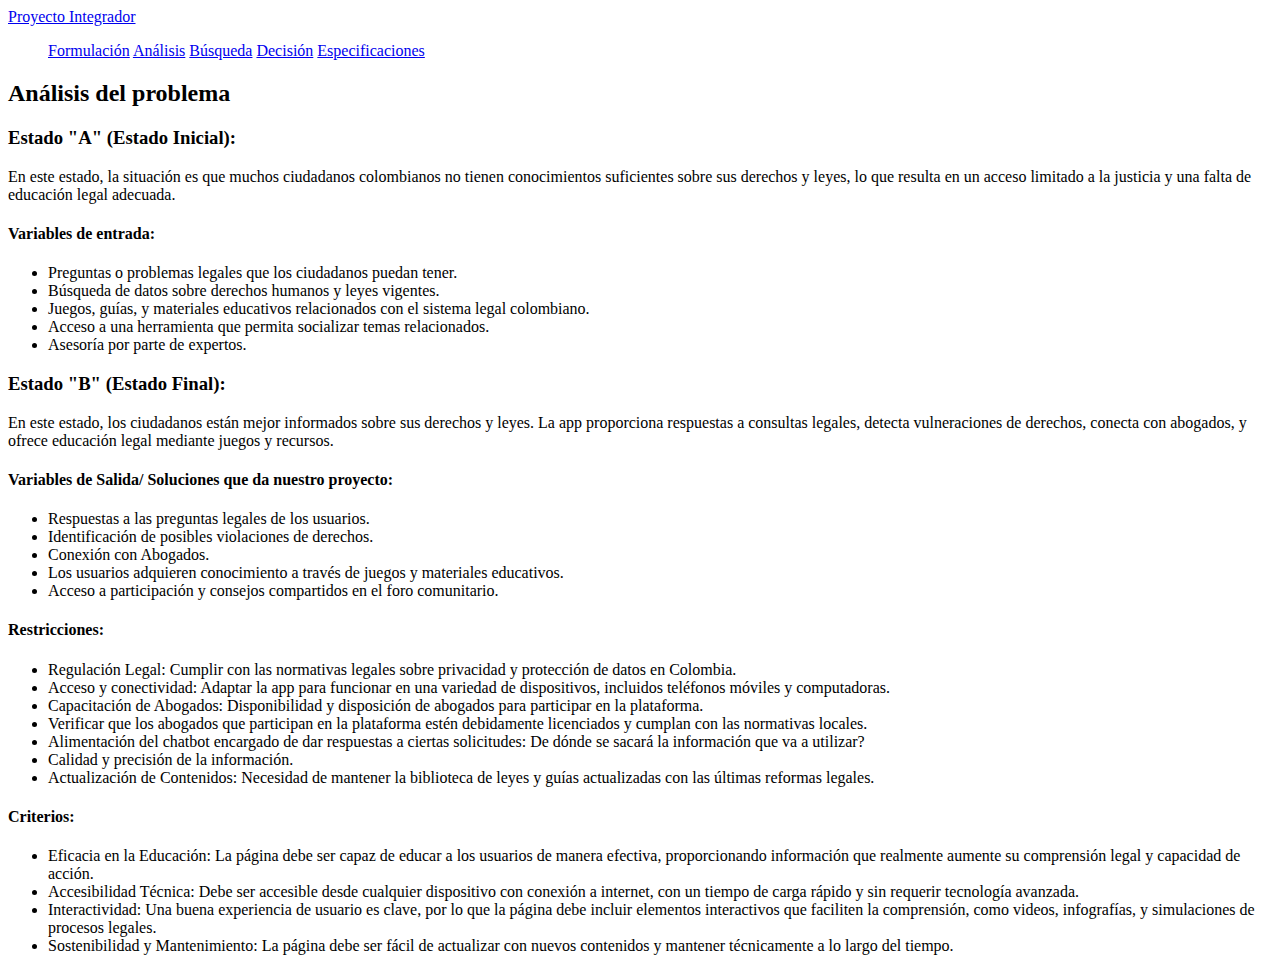
==== analisis.html @ d4f70efa "Add files via upload" ====
<!DOCTYPE html>
<html lang="es">

<head>
    <meta charset="UTF-8">
    <meta name="viewport" content="width=device-width, initial-scale=1.0">
    <title>Proyecto Integrador</title>
    <link rel="stylesheet" href="/src/styles/style.css" />
</head>

<body>
    <header>
        <div class="container">
            <a id="title" href="formulacion.html">Proyecto Integrador</a>
            <nav>
                <ul class="navbar">
                    <div>
                        <a href="formulacion.html">Formulación</a>
                        <a href="analisis.html" class="active">Análisis</a>
                        <a href="busqueda.html">Búsqueda</a>
                        <a href="decision.html">Decisión</a>
                        <a href="especificaciones.html">Especificaciones</a>
                    </div>
                </ul>
            </nav>
        </div>
    </header>
    <div class="content">
        <div class="section">
            <h2>Análisis del problema</h2>
            <h3>Estado "A" (Estado Inicial):</h3>
            <p>En este estado, la situación es que muchos ciudadanos colombianos no tienen conocimientos suficientes
                sobre sus derechos y leyes, lo que resulta en un acceso limitado a la justicia y una falta de educación
                legal adecuada.</p>
            <h4>Variables de entrada:</h4>
            <ul>
                <li>Preguntas o problemas legales que los ciudadanos puedan tener.</li>
                <li>Búsqueda de datos sobre derechos humanos y leyes vigentes.</li>
                <li>Juegos, guías, y materiales educativos relacionados con el sistema legal colombiano.</li>
                <li>Acceso a una herramienta que permita socializar temas relacionados.</li>
                <li>Asesoría por parte de expertos.</li>
            </ul>
            <h3>Estado "B" (Estado Final):</h3>
            <p>En este estado, los ciudadanos están mejor informados sobre sus derechos y leyes. La app proporciona
                respuestas a consultas legales, detecta vulneraciones de derechos, conecta con abogados, y ofrece
                educación legal mediante juegos y recursos.</p>
            <h4>Variables de Salida/ Soluciones que da nuestro proyecto:</h4>
            <ul>
                <li>Respuestas a las preguntas legales de los usuarios.</li>
                <li>Identificación de posibles violaciones de derechos.</li>
                <li>Conexión con Abogados.</li>
                <li>Los usuarios adquieren conocimiento a través de juegos y materiales educativos.</li>
                <li>Acceso a participación y consejos compartidos en el foro comunitario.</li>
            </ul>
            <h4>Restricciones:</h4>
            <ul>
                <li>Regulación Legal: Cumplir con las normativas legales sobre privacidad y protección de datos en
                    Colombia.</li>
                <li>Acceso y conectividad: Adaptar la app para funcionar en una variedad de dispositivos, incluidos
                    teléfonos móviles y computadoras.</li>
                <li>Capacitación de Abogados: Disponibilidad y disposición de abogados para participar en la plataforma.
                </li>
                <li>Verificar que los abogados que participan en la plataforma estén debidamente licenciados y cumplan
                    con las normativas locales.</li>
                <li>Alimentación del chatbot encargado de dar respuestas a ciertas solicitudes: De dónde se sacará la
                    información que va a utilizar?</li>
                <li>Calidad y precisión de la información.</li>
                <li>Actualización de Contenidos: Necesidad de mantener la biblioteca de leyes y guías actualizadas con
                    las últimas reformas legales.</li>
            </ul>
            <h4>Criterios:</h4>
            <ul>
                <li>Eficacia en la Educación: La página debe ser capaz de educar a los usuarios de manera efectiva,
                    proporcionando información que realmente aumente su comprensión legal y capacidad de acción.</li>
                <li>Accesibilidad Técnica: Debe ser accesible desde cualquier dispositivo con conexión a internet, con
                    un tiempo de carga rápido y sin requerir tecnología avanzada.</li>
                <li>Interactividad: Una buena experiencia de usuario es clave, por lo que la página debe incluir
                    elementos interactivos que faciliten la comprensión, como videos, infografías, y simulaciones de
                    procesos legales.</li>
                <li>Sostenibilidad y Mantenimiento: La página debe ser fácil de actualizar con nuevos contenidos y
                    mantener técnicamente a lo largo del tiempo.</li>
            </ul>
        </div>


</body>

</html>
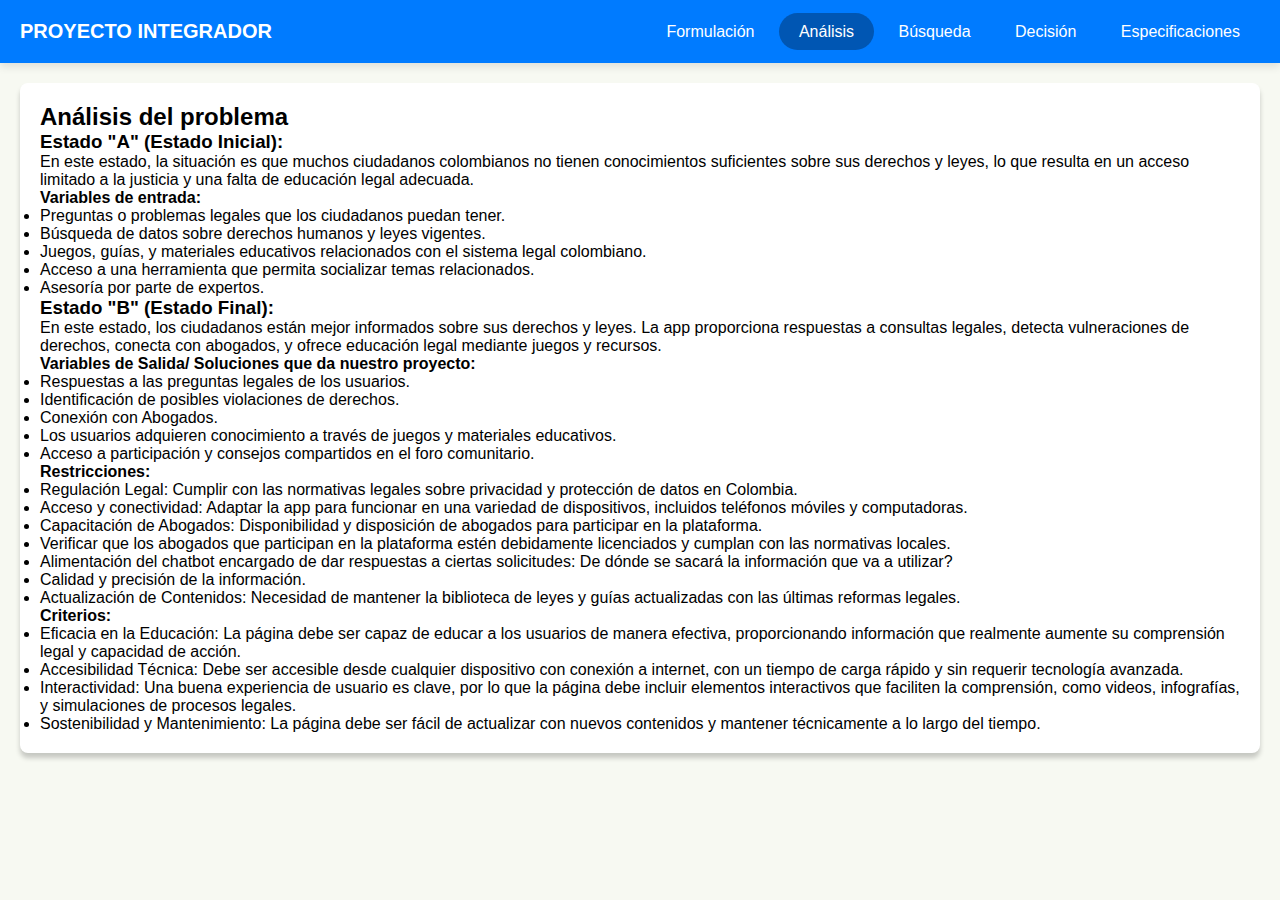
==== commit 7d0e3dcf: "Update analisis.html" ====
--- a/analisis.html
+++ b/analisis.html
@@ -5,7 +5,7 @@
     <meta charset="UTF-8">
     <meta name="viewport" content="width=device-width, initial-scale=1.0">
     <title>Proyecto Integrador</title>
-    <link rel="stylesheet" href="/src/styles/style.css" />
+    <link rel="stylesheet" href="style.css" />
 </head>
 
 <body>
@@ -85,4 +85,4 @@
 
 </body>
 
-</html>+</html>
--- a/style.css
+++ b/style.css
@@ -0,0 +1,65 @@
+/* Toda la página */
+* {
+    margin: 0;
+    padding: 0;
+    font-family: Arial, sans-serif;
+    box-sizing: border-box;
+}
+
+/* Header */
+.container {
+    background-color: #007bff;
+    display: flex;
+    align-items: center;
+    text-align: center;
+    justify-content: space-between;
+    color: white;
+    box-shadow: 0 4px 8px rgba(0, 0, 0, 0.1);
+    margin: 0 auto;
+    padding: 20px;
+}
+
+#title {
+    font-size: 20px;
+    text-align: start;
+    margin: 0;
+    text-transform: uppercase;
+    text-decoration: none;
+    color: white;
+    font-weight: 700;
+}
+
+
+ul a {
+    text-decoration: none;
+    padding: 10px 20px;
+    color: white;
+    border-radius: 20px;
+    transition: background-color 0.3s ease;
+}
+
+ul a:hover {
+    background-color: #0056b3;
+}
+
+.active {
+    background-color: #0056b3;
+}
+
+/* Body */
+body {
+    background-color: #F7F9F2;
+}
+
+.section {
+    padding: 20px;
+    box-shadow: 0 5px 5px rgba(0, 0, 0, 0.2);
+    margin: 20px;
+    border-radius: 8px;
+    background-color: white;
+}
+
+/* Tabla de gráfica */
+.tableauPlaceholder {
+    width: 400px;
+}